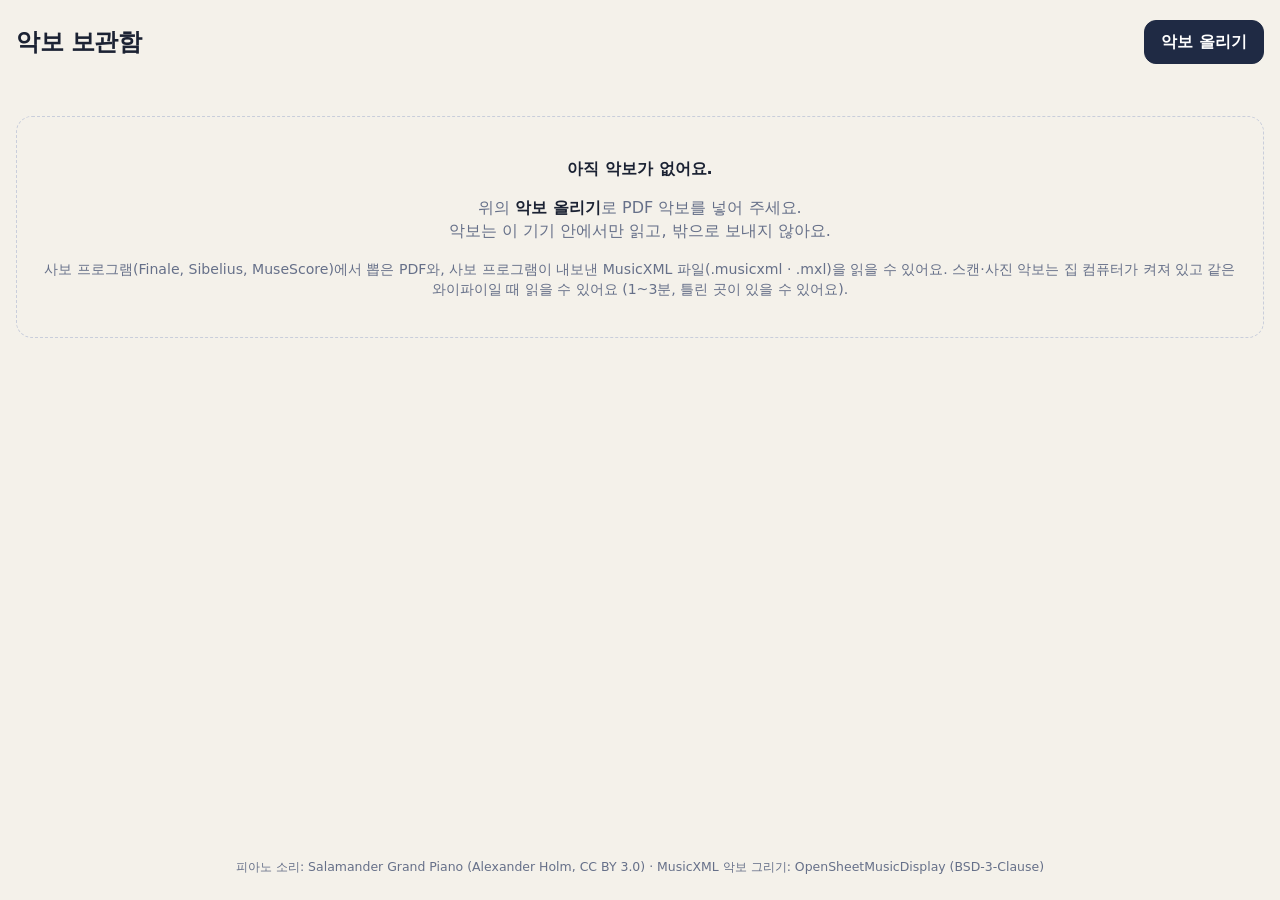
==== index.html @ 942d8638 "앱 올리기 2026-10-10 01:00" ====
<!doctype html>
<html lang="ko">
<head>
<meta charset="utf-8">
<meta name="viewport" content="width=device-width, initial-scale=1, viewport-fit=cover">
<meta name="theme-color" content="#1f2a44">
<meta name="apple-mobile-web-app-capable" content="yes">
<meta name="apple-mobile-web-app-title" content="악보 연습실">
<title>악보 연습실</title>
<link rel="manifest" href="manifest.webmanifest">
<link rel="icon" href="icon.svg" type="image/svg+xml">
<link rel="apple-touch-icon" href="icon.svg">
<link rel="stylesheet" href="style.css">
</head>
<body>

<section id="library" class="view">
  <header class="lib-head">
    <h1>악보 보관함</h1>
    <label class="btn primary">악보 올리기
      <input type="file" id="file" accept="application/pdf,.pdf,.musicxml,.mxl,.xml,image/*" hidden>
    </label>
  </header>
  <p id="libStatus" class="status" hidden></p>
  <ul id="songList" class="songs"></ul>
  <div id="empty" class="empty" hidden>
    <p><b>아직 악보가 없어요.</b></p>
    <p>위의 <b>악보 올리기</b>로 PDF 악보를 넣어 주세요.<br>악보는 이 기기 안에서만 읽고, 밖으로 보내지 않아요.</p>
    <p class="small">사보 프로그램(Finale, Sibelius, MuseScore)에서 뽑은 PDF와, 사보 프로그램이 내보낸 MusicXML 파일(.musicxml · .mxl)을 읽을 수 있어요. 스캔·사진 악보는 집 컴퓨터가 켜져 있고 같은 와이파이일 때 읽을 수 있어요 (1~3분, 틀린 곳이 있을 수 있어요).</p>
  </div>
  <p class="libtools"><button id="exportBtn" class="link" hidden>고친 기록 내보내기</button></p>
  <div id="devBox" class="dev" hidden></div>
  <footer class="credits">피아노 소리: Salamander Grand Piano (Alexander Holm, CC BY 3.0) · MusicXML 악보 그리기: OpenSheetMusicDisplay (BSD-3-Clause)</footer>
</section>

<section id="practice" class="view" hidden>
  <header class="top">
    <button id="back" class="icon" aria-label="보관함으로">‹</button>
    <div class="title"><b id="pTitle"></b><button id="pWhere" class="where" aria-label="마디 번호로 이동"></button></div>
    <a id="origBtn" class="btn" target="_blank" rel="noopener" hidden aria-label="올린 원본 악보를 새 창에서 보기">원본</a>
    <button id="zoomBtn" class="btn" aria-label="악보 크게 보기">100%</button>
    <button id="mixBtn" class="btn">파트·반주</button>
  </header>
  <p id="pStatus" class="status" hidden></p>
  <main id="score" class="score"></main>

  <div id="editBar" class="editbar" hidden>
    <div class="row">
      <button id="prevFlag" class="btn sm" aria-label="이전 확인 필요 마디">◀</button>
      <span id="flagInfo" class="flaginfo"></span>
      <button id="nextFlag" class="btn sm" aria-label="다음 확인 필요 마디">확인 마디 ▶</button>
      <button id="listenBtn" class="btn sm primary">이 마디 듣기</button>
    </div>
    <div id="editPanel" class="editpanel"></div>
  </div>

  <div class="dock">
    <div class="row main">
      <button id="toStart" class="icon big" aria-label="처음으로">⏮</button>
      <button id="play" class="play" aria-label="재생">▶</button>
      <button id="loopBtn" class="toggle wide">구간 반복</button>
      <button id="editBtn" class="toggle">고치기</button>
    </div>
    <div class="row opts">
      <div class="stepper" id="tempo" aria-label="빠르기">
        <button data-d="-1" aria-label="느리게">−</button>
        <button class="val" id="tempoVal" aria-label="빠르기 직접 입력">♩=72</button>
        <button data-d="1" aria-label="빠르게">+</button>
      </div>
      <div class="stepper" id="key" aria-label="키">
        <button data-d="-1" aria-label="반음 내리기">−</button>
        <span class="val" id="keyVal">원키</span>
        <button data-d="1" aria-label="반음 올리기">+</button>
      </div>
      <button id="countBtn" class="toggle">카운트인</button>
      <button id="metroBtn" class="toggle">메트로놈</button>
    </div>
  </div>

  <div id="sheetBack" class="sheet-back" hidden></div>
  <div id="sheet" class="sheet" hidden>
    <div class="sheet-head"><b>파트·반주</b><button id="sheetClose" class="icon" aria-label="닫기">✕</button></div>
    <div id="mixRows"></div>
  </div>
</section>

<script type="module" src="app.js"></script>
</body>
</html>
---- style.css ----
:root {
  --ink: #1b2233; --muted: #667089; --line: #dfe3ec; --bg: #f4f1ea; --card: #fffdf8;
  --brand: #1f2a44; --accent: #d9822b; --on: #1f6f5c; --warn: #b3261e;
  --cur: rgba(255, 190, 40, .30); --loop: rgba(60, 120, 230, .13);
  --safe-b: env(safe-area-inset-bottom, 0px);
}
* { box-sizing: border-box; -webkit-tap-highlight-color: transparent; }
html, body { height: 100%; margin: 0; }
body { font-family: "Pretendard", "Apple SD Gothic Neo", "Malgun Gothic", "Noto Sans KR", system-ui, sans-serif;
  color: var(--ink); background: var(--bg); font-size: 16px; line-height: 1.45; overscroll-behavior: none; }
button, input, select { font: inherit; color: inherit; }
button { cursor: pointer; border: 0; background: none; padding: 0; touch-action: manipulation; }
[hidden] { display: none !important; }
.view { height: 100%; display: flex; flex-direction: column; }

.btn { display: inline-flex; align-items: center; justify-content: center; min-height: 44px; padding: 0 16px;
  border-radius: 12px; border: 1px solid var(--line); background: var(--card); font-weight: 600; white-space: nowrap; }
.btn.primary { background: var(--brand); color: #fff; border-color: var(--brand); }
.icon { width: 44px; height: 44px; border-radius: 12px; font-size: 24px; line-height: 1; display: inline-flex; align-items: center; justify-content: center; }
.icon.big { font-size: 22px; border: 1px solid var(--line); background: var(--card); }
.status { margin: 0; padding: 10px 16px; background: #fff4dc; border-bottom: 1px solid #f0dcae; font-size: .92rem; }
.status.err { background: #fde7e5; border-color: #f3c1bc; color: var(--warn); }
.small { font-size: .88rem; color: var(--muted); }

/* 보관함 */
#library { overflow-y: auto; padding-bottom: calc(24px + var(--safe-b)); }
.lib-head { display: flex; align-items: center; justify-content: space-between; gap: 12px; padding: 20px 16px 12px; }
.lib-head h1 { margin: 0; font-size: 1.5rem; letter-spacing: -.02em; }
.songs { list-style: none; margin: 0; padding: 4px 16px; display: grid; gap: 10px; grid-template-columns: repeat(auto-fill, minmax(280px, 1fr)); }
.song { display: flex; align-items: stretch; background: var(--card); border: 1px solid var(--line); border-radius: 14px; overflow: hidden; }
.song .open { flex: 1; text-align: left; padding: 14px 16px; min-height: 68px; }
.song .open b { display: block; font-size: 1.05rem; }
.song .open span { display: block; color: var(--muted); font-size: .88rem; margin-top: 2px; }
.song .del { width: 48px; color: var(--muted); font-size: 18px; border-left: 1px solid var(--line); }
.empty { margin: 32px 16px; padding: 24px 20px; border: 1px dashed #c9cedb; border-radius: 16px; text-align: center; color: var(--muted); }
.empty b { color: var(--ink); }
.credits { margin-top: auto; padding: 24px 16px 0; font-size: .78rem; color: var(--muted); text-align: center; }
.dev { padding: 12px 16px; display: flex; gap: 8px; flex-wrap: wrap; }

/* 연습 화면 */
.top { display: flex; align-items: center; gap: 4px; padding: 6px 8px; background: var(--brand); color: #fff; }
.top .title { flex: 1; min-width: 0; display: flex; flex-direction: column; }
.top .title b { white-space: nowrap; overflow: hidden; text-overflow: ellipsis; font-size: 1rem; }
.top .where { text-align: left; font-size: .82rem; opacity: .85; color: #fff; text-decoration: underline dotted; text-underline-offset: 3px; }
.top .btn { background: rgba(255,255,255,.14); border-color: transparent; color: #fff; min-height: 40px; padding: 0 12px; }
.score { --zoom: 1; flex: 1; overflow: auto; -webkit-overflow-scrolling: touch; background: #8b8f99; padding: 8px 0 24px; }
.page { position: relative; width: calc(min(100%, 1100px) * var(--zoom)); margin: 0 auto 8px; background: #fff; box-shadow: 0 1px 6px rgba(0,0,0,.25); }
a.btn { text-decoration: none; display: inline-flex; align-items: center; }
a.btn[hidden] { display: none; }
.page canvas { position: absolute; inset: 0; width: 100%; height: 100%; display: block; }
.page > svg { position: absolute; inset: 0; width: 100%; height: 100%; display: block; }
.page .ov { position: absolute; inset: 0; }
.mbox { position: absolute; border-radius: 4px; }
.mbox.inloop { background: var(--loop); }
.mbox.cur { background: var(--cur); box-shadow: inset 0 0 0 2px rgba(217, 130, 43, .85); }
.mbox.pick { box-shadow: inset 0 0 0 2px rgba(60, 120, 230, .9); background: var(--loop); }
.mbox.flag::after { content: "확인"; position: absolute; top: -2px; right: 2px; font-size: 10px; font-weight: 700; color: #fff; background: var(--warn); border-radius: 6px; padding: 0 5px; }
.mbox.pflag::before { content: "반주 어림"; position: absolute; bottom: -2px; right: 2px; font-size: 10px; font-weight: 700; color: #fff; background: #7a8296; border-radius: 6px; padding: 0 5px; }
/* 재생 위치 표시: 세로줄(기본) / 마디만 옅게 강조 / 끄기 */
.playhead { position: absolute; width: 2px; margin-left: -1px; border-radius: 1px; pointer-events: none;
  background: rgba(214, 64, 40, .55); display: none; }
.score[data-cursor="line"] .playhead { display: block; }
.score[data-cursor="line"] .mbox.cur, .score[data-cursor="off"] .mbox.cur { background: none; box-shadow: none; }
.score[data-cursor="measure"] .mbox.cur { background: rgba(255, 190, 40, .16); box-shadow: none; }
.score .mbox.cur.inloop { background: var(--loop); }
.score .mbox.cur.pick { box-shadow: inset 0 0 0 2px rgba(60, 120, 230, .9); background: var(--loop); }

.dock { background: var(--card); border-top: 1px solid var(--line); padding: 8px 10px calc(8px + var(--safe-b)); display: grid; gap: 8px; }
.row { display: flex; align-items: center; gap: 8px; }
.row.main { justify-content: center; }
.row.opts { flex-wrap: wrap; justify-content: center; }
.play { width: 64px; height: 64px; border-radius: 50%; background: var(--accent); color: #fff; font-size: 26px; line-height: 1; box-shadow: 0 2px 8px rgba(217,130,43,.45); }
.play.on { background: var(--brand); box-shadow: none; }
.toggle { min-height: 44px; padding: 0 14px; border-radius: 12px; border: 1px solid var(--line); background: var(--card); font-weight: 600; font-size: .92rem; }
.toggle.on { background: var(--on); border-color: var(--on); color: #fff; }
.toggle.wide { min-width: 132px; }
.stepper { display: inline-flex; align-items: stretch; border: 1px solid var(--line); border-radius: 12px; overflow: hidden; background: var(--card); }
.stepper button[data-d] { width: 44px; min-height: 44px; font-size: 22px; font-weight: 600; user-select: none; -webkit-user-select: none; }
.stepper button[data-d]:active { background: #ece7db; }
.stepper .val { min-width: 76px; padding: 0 6px; display: inline-flex; align-items: center; justify-content: center; font-weight: 700;
  font-variant-numeric: tabular-nums; border-left: 1px solid var(--line); border-right: 1px solid var(--line); }
.stepper input { width: 76px; border: 0; text-align: center; font-weight: 700; background: #fff8e8; border-left: 1px solid var(--line); border-right: 1px solid var(--line); outline: none; }

.sheet-back { position: fixed; inset: 0; background: rgba(0,0,0,.35); }
.sheet { position: fixed; left: 0; right: 0; bottom: 0; max-height: 78%; overflow-y: auto; background: var(--card);
  border-radius: 18px 18px 0 0; padding: 8px 16px calc(20px + var(--safe-b)); box-shadow: 0 -6px 24px rgba(0,0,0,.25); max-width: 720px; margin: 0 auto; }
.sheet-head { display: flex; align-items: center; justify-content: space-between; position: sticky; top: 0; background: var(--card); padding: 4px 0; }
.mix { padding: 10px 0; border-top: 1px solid var(--line); display: grid; grid-template-columns: 1fr auto; gap: 6px 10px; align-items: center; }
.mix .name { font-weight: 700; }
.mix .name small { font-weight: 500; color: var(--muted); margin-left: 6px; }
.mix .btns { display: flex; gap: 6px; }
.mix .btns .toggle { min-height: 40px; padding: 0 12px; }
.mix input[type=range] { grid-column: 1 / -1; width: 100%; height: 32px; accent-color: var(--accent); }
.mix select { min-height: 40px; border-radius: 10px; border: 1px solid var(--line); background: #fff; padding: 0 8px; }

@media (min-width: 720px) {
  .dock { grid-template-columns: auto 1fr; align-items: center; padding-left: 16px; padding-right: 16px; }
  .row.opts { justify-content: flex-end; }
}

/* 편집 모드 */
.libtools { margin: 8px 16px 0; text-align: right; }
.link { color: var(--brand); text-decoration: underline; font-size: .9rem; padding: 8px 4px; }
.mbox.edited { border-bottom: 3px solid rgba(31, 111, 92, .85); }
.mbox.stale { border-bottom: 3px dashed rgba(217, 130, 43, .95); }
#practice.editing .row.opts, #practice.editing #loopBtn, #practice.editing #toStart { display: none; }
#practice.editing .mbox.sel { box-shadow: inset 0 0 0 2px rgba(40, 110, 220, .9); background: rgba(40, 110, 220, .06); }
.editbar { background: #eef2f8; border-top: 1px solid var(--line); padding: 6px 10px; display: grid; gap: 6px; max-height: 46vh; overflow-y: auto; }
.editbar .row { flex-wrap: wrap; }
.btn.sm { min-height: 40px; padding: 0 12px; font-size: .9rem; }
.flaginfo { font-size: .85rem; color: var(--muted); flex: 1; min-width: 60px; }
.editpanel { display: grid; gap: 6px; }
.editpanel .line { display: flex; flex-wrap: wrap; align-items: center; gap: 6px; }
.editpanel .lab { font-size: .82rem; color: var(--muted); min-width: 44px; }
.editpanel .what { font-weight: 700; flex: 1; min-width: 120px; }
.editpanel .toggle, .editpanel .btn { min-height: 36px; padding: 0 10px; font-size: .88rem; }
.editpanel .warn { color: var(--warn); font-size: .85rem; }
.editpanel input[type=text] { min-height: 40px; width: 96px; border: 1px solid var(--line); border-radius: 10px; padding: 0 10px; background: #fff; }
.editpanel label.chk { display: inline-flex; align-items: center; gap: 6px; font-size: .88rem; min-height: 40px; }
.nmark { position: absolute; width: 30px; height: 30px; border-radius: 50%; transform: translate(-50%, -50%);
  background: rgba(40, 110, 220, .16); box-shadow: 0 0 0 2px rgba(40, 110, 220, .75); }
.nmark.p1 { background: rgba(30, 150, 100, .16); box-shadow: 0 0 0 2px rgba(30, 150, 100, .8); }
.nmark.p2 { background: rgba(150, 70, 200, .16); box-shadow: 0 0 0 2px rgba(150, 70, 200, .8); }
.nmark.p3 { background: rgba(200, 120, 20, .16); box-shadow: 0 0 0 2px rgba(200, 120, 20, .8); }
.nmark.changed { background: rgba(31, 111, 92, .28); }
.nmark.added { border-radius: 6px; background: rgba(214, 64, 40, .2); box-shadow: 0 0 0 2px rgba(214, 64, 40, .85); }
.nmark.sel { box-shadow: 0 0 0 3px #111, 0 0 0 6px rgba(255, 210, 60, .9); z-index: 2; }
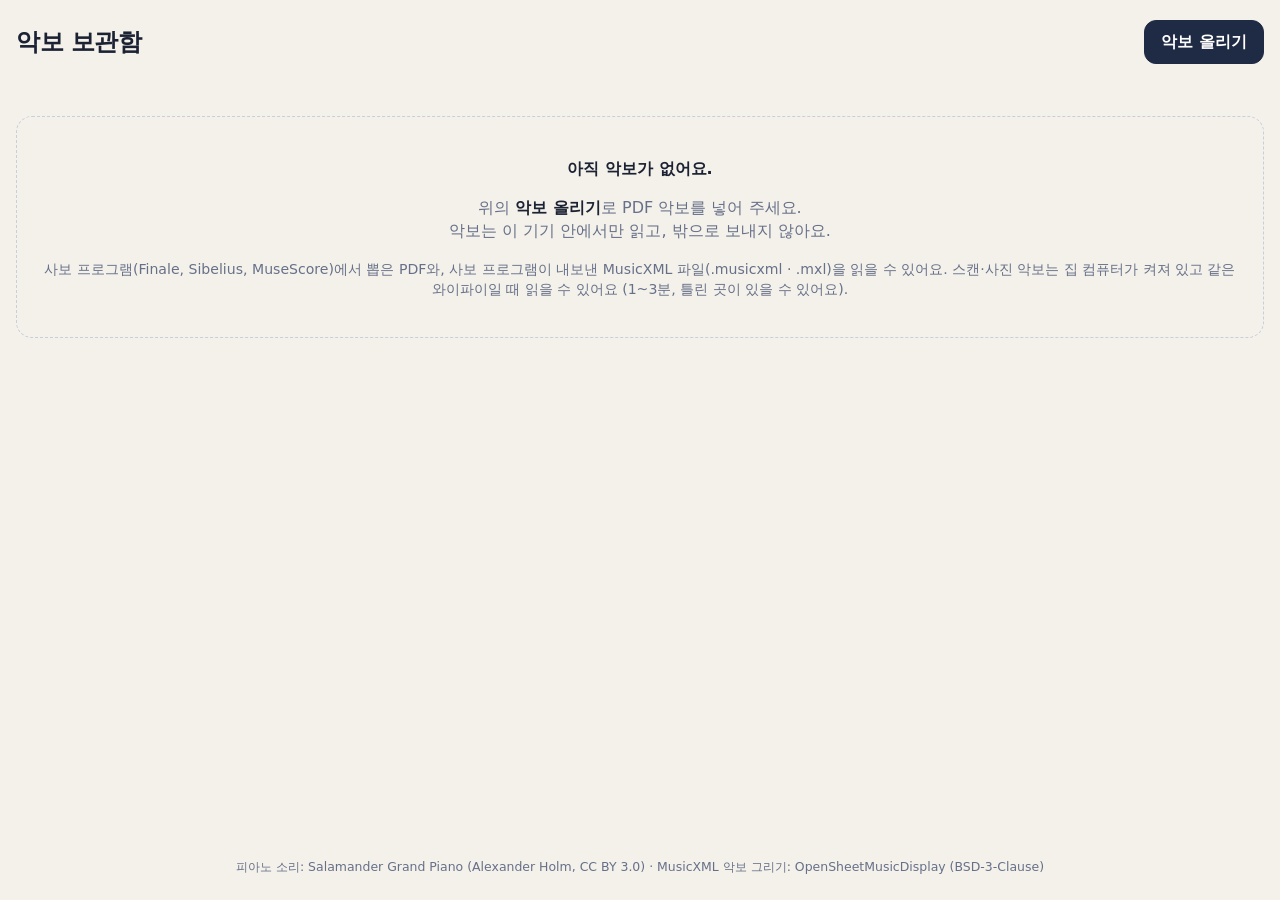
==== commit f82db6ed: "앱 올리기 2026-10-10 09:42" ====
--- a/index.html
+++ b/index.html
@@ -18,7 +18,7 @@
   <header class="lib-head">
     <h1>악보 보관함</h1>
     <label class="btn primary">악보 올리기
-      <input type="file" id="file" accept="application/pdf,.pdf,.musicxml,.mxl,.xml,image/*" hidden>
+      <input type="file" id="file" accept="application/pdf,.pdf,.musicxml,.mxl,.xml,.akbo,.json,application/json,image/*" hidden>
     </label>
   </header>
   <p id="libStatus" class="status" hidden></p>
--- a/style.css
+++ b/style.css
@@ -48,6 +48,7 @@
 a.btn { text-decoration: none; display: inline-flex; align-items: center; }
 a.btn[hidden] { display: none; }
 .page canvas { position: absolute; inset: 0; width: 100%; height: 100%; display: block; }
+.page > img.orig { position: absolute; inset: 0; width: 100%; height: 100%; display: block; }
 .page > svg { position: absolute; inset: 0; width: 100%; height: 100%; display: block; }
 .page .ov { position: absolute; inset: 0; }
 .mbox { position: absolute; border-radius: 4px; }
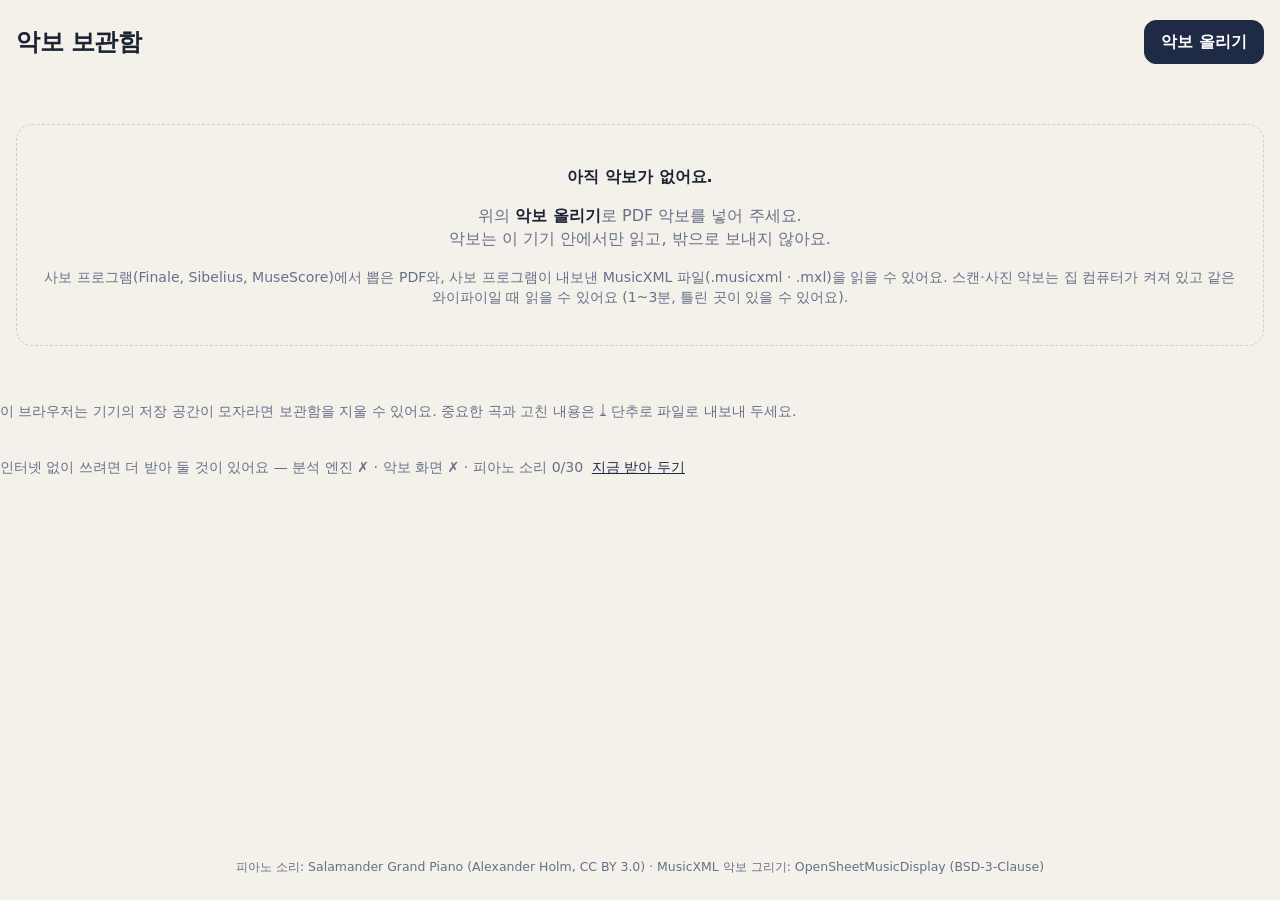
==== commit 3d785f36: "앱 올리기 2026-10-11 23:43" ====
--- a/index.html
+++ b/index.html
@@ -22,6 +22,8 @@
     </label>
   </header>
   <p id="libStatus" class="status" hidden></p>
+  <p class="libtools"><button id="cancelBtn" class="btn sm" hidden>읽기 취소</button></p>
+  <p id="slowAsk" class="libtools" hidden><span id="slowText"></span> <button id="waitMoreBtn" class="btn sm">더 기다리기</button> <button id="stopReadBtn" class="btn sm">취소</button></p>
   <ul id="songList" class="songs"></ul>
   <div id="empty" class="empty" hidden>
     <p><b>아직 악보가 없어요.</b></p>
@@ -29,6 +31,8 @@
     <p class="small">사보 프로그램(Finale, Sibelius, MuseScore)에서 뽑은 PDF와, 사보 프로그램이 내보낸 MusicXML 파일(.musicxml · .mxl)을 읽을 수 있어요. 스캔·사진 악보는 집 컴퓨터가 켜져 있고 같은 와이파이일 때 읽을 수 있어요 (1~3분, 틀린 곳이 있을 수 있어요).</p>
   </div>
   <p class="libtools"><button id="exportBtn" class="link" hidden>고친 기록 내보내기</button></p>
+  <p id="persistNote" class="small" hidden></p>
+  <p id="offlineNote" class="small" hidden></p>
   <div id="devBox" class="dev" hidden></div>
   <footer class="credits">피아노 소리: Salamander Grand Piano (Alexander Holm, CC BY 3.0) · MusicXML 악보 그리기: OpenSheetMusicDisplay (BSD-3-Clause)</footer>
 </section>
--- a/style.css
+++ b/style.css
@@ -90,6 +90,8 @@
 .mix .name { font-weight: 700; }
 .mix .name small { font-weight: 500; color: var(--muted); margin-left: 6px; }
 .mix .btns { display: flex; gap: 6px; }
+.mix .seg { grid-column: 1 / -1; display: flex; gap: 6px; flex-wrap: wrap; }
+.mix .seg .toggle { min-height: 38px; padding: 0 12px; flex: 1; }
 .mix .btns .toggle { min-height: 40px; padding: 0 12px; }
 .mix input[type=range] { grid-column: 1 / -1; width: 100%; height: 32px; accent-color: var(--accent); }
 .mix select { min-height: 40px; border-radius: 10px; border: 1px solid var(--line); background: #fff; padding: 0 8px; }
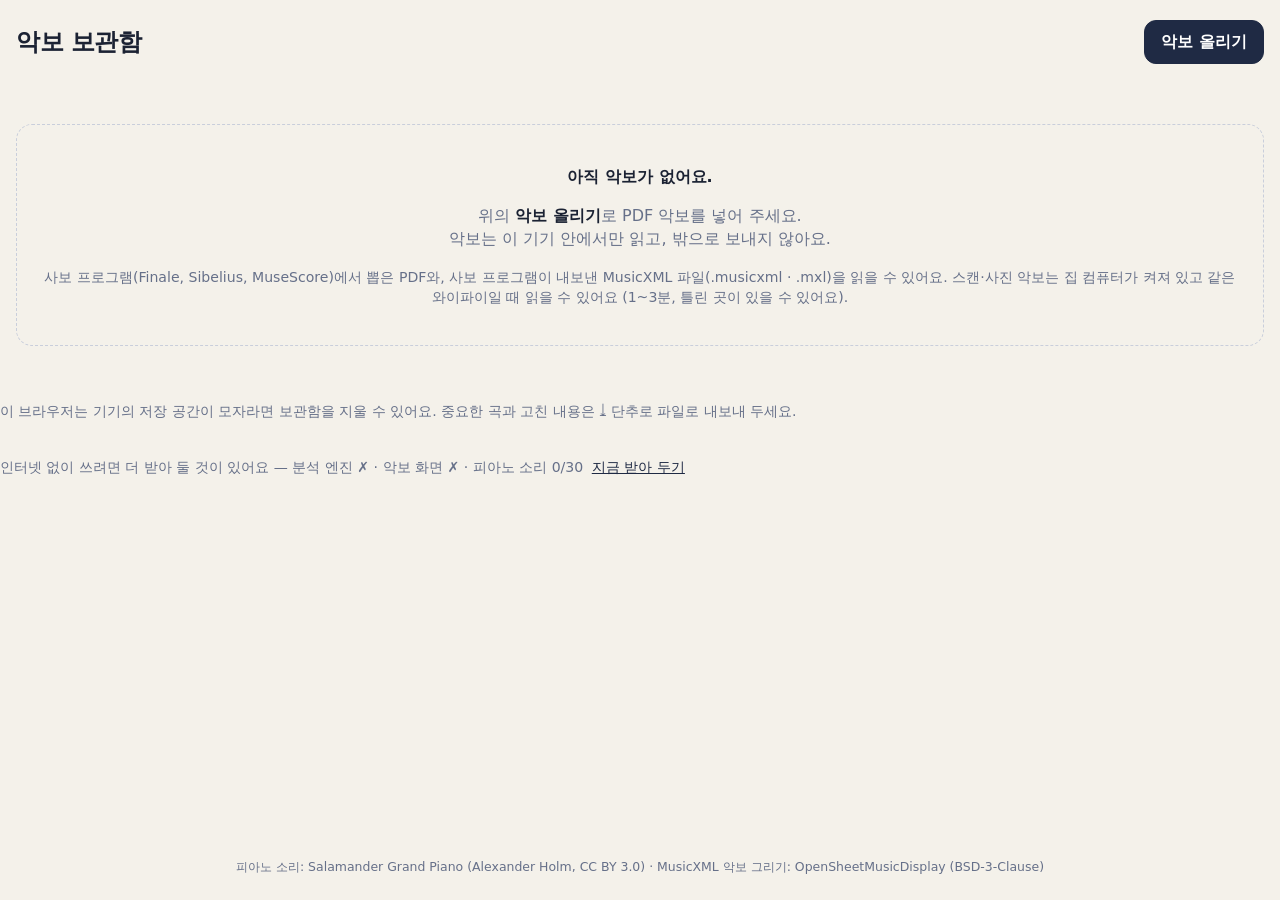
==== commit 2f985283: "앱 올리기 2026-10-12 14:04" ====
--- a/index.html
+++ b/index.html
@@ -78,6 +78,7 @@
       </div>
       <button id="countBtn" class="toggle">카운트인</button>
       <button id="metroBtn" class="toggle">메트로놈</button>
+      <span id="meterNow" class="meternow" aria-label="지금 마디의 박자표"></span>
     </div>
   </div>
 
--- a/style.css
+++ b/style.css
@@ -92,6 +92,9 @@
 .mix .btns { display: flex; gap: 6px; }
 .mix .seg { grid-column: 1 / -1; display: flex; gap: 6px; flex-wrap: wrap; }
 .mix .seg .toggle { min-height: 38px; padding: 0 12px; flex: 1; }
+.meternow { align-self: center; font-weight: 700; font-size: 14px; color: var(--muted); white-space: nowrap; }
+.mix .mixnote { grid-column: 1 / -1; color: var(--muted); font-size: 13px; line-height: 1.4; }
+.mix .mixnote.warn { color: var(--warn, #b45309); font-weight: 600; }
 .mix .btns .toggle { min-height: 40px; padding: 0 12px; }
 .mix input[type=range] { grid-column: 1 / -1; width: 100%; height: 32px; accent-color: var(--accent); }
 .mix select { min-height: 40px; border-radius: 10px; border: 1px solid var(--line); background: #fff; padding: 0 8px; }
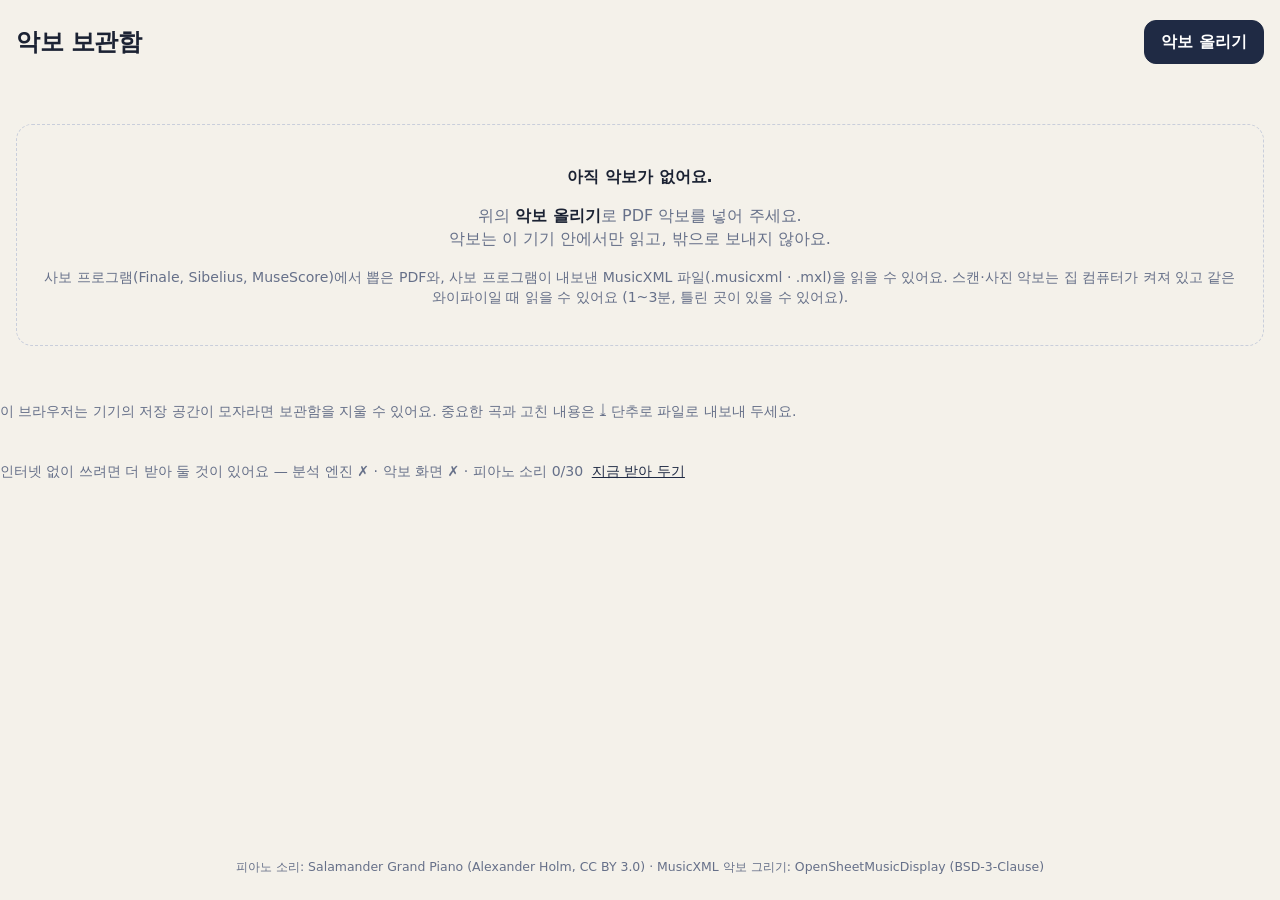
==== commit 1b63168b: "앱 올리기 2026-10-12 14:44" ====
--- a/index.html
+++ b/index.html
@@ -46,6 +46,7 @@
     <button id="mixBtn" class="btn">파트·반주</button>
   </header>
   <p id="pStatus" class="status" hidden></p>
+  <p id="pMissed" class="status err" hidden></p>
   <main id="score" class="score"></main>
 
   <div id="editBar" class="editbar" hidden>
@@ -78,6 +79,7 @@
       </div>
       <button id="countBtn" class="toggle">카운트인</button>
       <button id="metroBtn" class="toggle">메트로놈</button>
+      <button id="namesBtn" class="toggle" aria-label="앱이 읽은 음이름을 악보 위에 겹쳐 보기">읽은 음 보기</button>
       <span id="meterNow" class="meternow" aria-label="지금 마디의 박자표"></span>
     </div>
   </div>
--- a/style.css
+++ b/style.css
@@ -13,7 +13,8 @@
 [hidden] { display: none !important; }
 .view { height: 100%; display: flex; flex-direction: column; }
 
-.btn { display: inline-flex; align-items: center; justify-content: center; min-height: 44px; padding: 0 16px;
+/* 손가락으로 누르는 것은 모두 가로세로 44px 이상 (P3-4). 예외는 악보 위에 음악 크기대로 놓이는 마디 상자(.mbox)와 음표 표시(.nmark)뿐 */
+.btn { display: inline-flex; align-items: center; justify-content: center; min-height: 44px; min-width: 44px; padding: 0 16px;
   border-radius: 12px; border: 1px solid var(--line); background: var(--card); font-weight: 600; white-space: nowrap; }
 .btn.primary { background: var(--brand); color: #fff; border-color: var(--brand); }
 .icon { width: 44px; height: 44px; border-radius: 12px; font-size: 24px; line-height: 1; display: inline-flex; align-items: center; justify-content: center; }
@@ -39,10 +40,10 @@
 
 /* 연습 화면 */
 .top { display: flex; align-items: center; gap: 4px; padding: 6px 8px; background: var(--brand); color: #fff; }
-.top .title { flex: 1; min-width: 0; display: flex; flex-direction: column; }
-.top .title b { white-space: nowrap; overflow: hidden; text-overflow: ellipsis; font-size: 1rem; }
-.top .where { text-align: left; font-size: .82rem; opacity: .85; color: #fff; text-decoration: underline dotted; text-underline-offset: 3px; }
-.top .btn { background: rgba(255,255,255,.14); border-color: transparent; color: #fff; min-height: 40px; padding: 0 12px; }
+.top .title { flex: 1; min-width: 0; position: relative; min-height: 44px; }
+.top .title b { display: block; white-space: nowrap; overflow: hidden; text-overflow: ellipsis; font-size: 1rem; line-height: 1.4; pointer-events: none; position: relative; z-index: 1; }
+.top .where { position: absolute; inset: 0; display: flex; align-items: flex-end; text-align: left; font-size: .82rem; opacity: .85; color: #fff; text-decoration: underline dotted; text-underline-offset: 3px; }
+.top .btn { background: rgba(255,255,255,.14); border-color: transparent; color: #fff; min-height: 44px; padding: 0 12px; }
 .score { --zoom: 1; flex: 1; overflow: auto; -webkit-overflow-scrolling: touch; background: #8b8f99; padding: 8px 0 24px; }
 .page { position: relative; width: calc(min(100%, 1100px) * var(--zoom)); margin: 0 auto 8px; background: #fff; box-shadow: 0 1px 6px rgba(0,0,0,.25); }
 a.btn { text-decoration: none; display: inline-flex; align-items: center; }
@@ -56,6 +57,8 @@
 .mbox.cur { background: var(--cur); box-shadow: inset 0 0 0 2px rgba(217, 130, 43, .85); }
 .mbox.pick { box-shadow: inset 0 0 0 2px rgba(60, 120, 230, .9); background: var(--loop); }
 .mbox.flag::after { content: "확인"; position: absolute; top: -2px; right: 2px; font-size: 10px; font-weight: 700; color: #fff; background: var(--warn); border-radius: 6px; padding: 0 5px; }
+.mbox.usr::after { content: "✓ 확인함"; position: absolute; top: -2px; right: 2px; font-size: 10px; font-weight: 700; color: #fff; background: #1f6f5c; border-radius: 6px; padding: 0 5px; }
+.mbox.unsup { background-image: linear-gradient(#6b5aa8, #6b5aa8); background-repeat: no-repeat; background-size: 22px 4px; background-position: 3px 1px; }
 .mbox.pflag::before { content: "반주 어림"; position: absolute; bottom: -2px; right: 2px; font-size: 10px; font-weight: 700; color: #fff; background: #7a8296; border-radius: 6px; padding: 0 5px; }
 /* 재생 위치 표시: 세로줄(기본) / 마디만 옅게 강조 / 끄기 */
 .playhead { position: absolute; width: 2px; margin-left: -1px; border-radius: 1px; pointer-events: none;
@@ -72,7 +75,7 @@
 .row.opts { flex-wrap: wrap; justify-content: center; }
 .play { width: 64px; height: 64px; border-radius: 50%; background: var(--accent); color: #fff; font-size: 26px; line-height: 1; box-shadow: 0 2px 8px rgba(217,130,43,.45); }
 .play.on { background: var(--brand); box-shadow: none; }
-.toggle { min-height: 44px; padding: 0 14px; border-radius: 12px; border: 1px solid var(--line); background: var(--card); font-weight: 600; font-size: .92rem; }
+.toggle { min-height: 44px; min-width: 44px; padding: 0 14px; border-radius: 12px; border: 1px solid var(--line); background: var(--card); font-weight: 600; font-size: .92rem; }
 .toggle.on { background: var(--on); border-color: var(--on); color: #fff; }
 .toggle.wide { min-width: 132px; }
 .stepper { display: inline-flex; align-items: stretch; border: 1px solid var(--line); border-radius: 12px; overflow: hidden; background: var(--card); }
@@ -91,13 +94,13 @@
 .mix .name small { font-weight: 500; color: var(--muted); margin-left: 6px; }
 .mix .btns { display: flex; gap: 6px; }
 .mix .seg { grid-column: 1 / -1; display: flex; gap: 6px; flex-wrap: wrap; }
-.mix .seg .toggle { min-height: 38px; padding: 0 12px; flex: 1; }
+.mix .seg .toggle { min-height: 44px; padding: 0 12px; flex: 1; }
 .meternow { align-self: center; font-weight: 700; font-size: 14px; color: var(--muted); white-space: nowrap; }
 .mix .mixnote { grid-column: 1 / -1; color: var(--muted); font-size: 13px; line-height: 1.4; }
 .mix .mixnote.warn { color: var(--warn, #b45309); font-weight: 600; }
-.mix .btns .toggle { min-height: 40px; padding: 0 12px; }
-.mix input[type=range] { grid-column: 1 / -1; width: 100%; height: 32px; accent-color: var(--accent); }
-.mix select { min-height: 40px; border-radius: 10px; border: 1px solid var(--line); background: #fff; padding: 0 8px; }
+.mix .btns .toggle { min-height: 44px; padding: 0 12px; }
+.mix input[type=range] { grid-column: 1 / -1; width: 100%; height: 44px; margin: 0; accent-color: var(--accent); }
+.mix select { min-height: 44px; border-radius: 10px; border: 1px solid var(--line); background: #fff; padding: 0 8px; }
 
 @media (min-width: 720px) {
   .dock { grid-template-columns: auto 1fr; align-items: center; padding-left: 16px; padding-right: 16px; }
@@ -106,28 +109,46 @@
 
 /* 편집 모드 */
 .libtools { margin: 8px 16px 0; text-align: right; }
-.link { color: var(--brand); text-decoration: underline; font-size: .9rem; padding: 8px 4px; }
+.link { color: var(--brand); text-decoration: underline; font-size: .9rem; padding: 8px 4px; min-height: 44px; min-width: 44px; }
 .mbox.edited { border-bottom: 3px solid rgba(31, 111, 92, .85); }
 .mbox.stale { border-bottom: 3px dashed rgba(217, 130, 43, .95); }
 #practice.editing .row.opts, #practice.editing #loopBtn, #practice.editing #toStart { display: none; }
 #practice.editing .mbox.sel { box-shadow: inset 0 0 0 2px rgba(40, 110, 220, .9); background: rgba(40, 110, 220, .06); }
 .editbar { background: #eef2f8; border-top: 1px solid var(--line); padding: 6px 10px; display: grid; gap: 6px; max-height: 46vh; overflow-y: auto; }
 .editbar .row { flex-wrap: wrap; }
-.btn.sm { min-height: 40px; padding: 0 12px; font-size: .9rem; }
-.flaginfo { font-size: .85rem; color: var(--muted); flex: 1; min-width: 60px; }
+.btn.sm { min-height: 44px; padding: 0 12px; font-size: .9rem; }
+/* 확인 상태 요약은 단추들 위에 제 줄로 (폰에서 단추 사이에 끼면 다섯 줄로 접힌다) */
+.flaginfo { font-size: .85rem; color: var(--muted); flex: 1 0 100%; order: -1; }
 .editpanel { display: grid; gap: 6px; }
 .editpanel .line { display: flex; flex-wrap: wrap; align-items: center; gap: 6px; }
 .editpanel .lab { font-size: .82rem; color: var(--muted); min-width: 44px; }
 .editpanel .what { font-weight: 700; flex: 1; min-width: 120px; }
-.editpanel .toggle, .editpanel .btn { min-height: 36px; padding: 0 10px; font-size: .88rem; }
+.editpanel .toggle, .editpanel .btn { min-height: 44px; padding: 0 10px; font-size: .88rem; }
 .editpanel .warn { color: var(--warn); font-size: .85rem; }
-.editpanel input[type=text] { min-height: 40px; width: 96px; border: 1px solid var(--line); border-radius: 10px; padding: 0 10px; background: #fff; }
-.editpanel label.chk { display: inline-flex; align-items: center; gap: 6px; font-size: .88rem; min-height: 40px; }
+.editpanel .state { font-size: .85rem; color: var(--muted); }
+.editpanel .state.unsure { color: var(--warn); font-weight: 600; }
+.editpanel .state.user { color: #1f6f5c; font-weight: 600; }
+.editpanel .state.unsup { color: #6b5aa8; }
+.editpanel input[type=text] { min-height: 44px; width: 96px; border: 1px solid var(--line); border-radius: 10px; padding: 0 10px; background: #fff; }
+.editpanel label.chk { display: inline-flex; align-items: center; gap: 6px; font-size: .88rem; min-height: 44px; }
 .nmark { position: absolute; width: 30px; height: 30px; border-radius: 50%; transform: translate(-50%, -50%);
   background: rgba(40, 110, 220, .16); box-shadow: 0 0 0 2px rgba(40, 110, 220, .75); }
 .nmark.p1 { background: rgba(30, 150, 100, .16); box-shadow: 0 0 0 2px rgba(30, 150, 100, .8); }
 .nmark.p2 { background: rgba(150, 70, 200, .16); box-shadow: 0 0 0 2px rgba(150, 70, 200, .8); }
 .nmark.p3 { background: rgba(200, 120, 20, .16); box-shadow: 0 0 0 2px rgba(200, 120, 20, .8); }
+/* 읽은 음 보기: 음표 머리 위(가장 높은 음)·아래(가장 낮은 음)·옆(사이 음)에 작은 이름표 */
+/* 글자 크기는 확대해도 그대로다: 악보를 키우면 음표 사이가 벌어져서 이름표가 덜 겹친다 */
+.nname { position: absolute; font-size: 10px; line-height: 1; font-weight: 700; padding: 1px 2px; border-radius: 3px; white-space: nowrap;
+  pointer-events: none; background: rgba(255, 255, 255, .88); color: #1b4fb0; box-shadow: 0 0 0 1px rgba(27, 79, 176, .35); z-index: 1; }
+.nname.above { transform: translate(-50%, -170%); }
+.nname.above.far { transform: translate(-50%, -290%); }
+.nname.below { transform: translate(-50%, 75%); }
+.nname.below.far { transform: translate(-50%, 195%); }
+.nname.side { transform: translate(55%, -50%); }
+.nname.p1 { color: #17734d; box-shadow: 0 0 0 1px rgba(23, 115, 77, .4); }
+.nname.p2 { color: #7a3aa8; box-shadow: 0 0 0 1px rgba(122, 58, 168, .4); }
+.nname.p3 { color: #9a5a0c; box-shadow: 0 0 0 1px rgba(154, 90, 12, .4); }
+.nname.edited { background: rgba(214, 240, 226, .95); }
 .nmark.changed { background: rgba(31, 111, 92, .28); }
 .nmark.added { border-radius: 6px; background: rgba(214, 64, 40, .2); box-shadow: 0 0 0 2px rgba(214, 64, 40, .85); }
 .nmark.sel { box-shadow: 0 0 0 3px #111, 0 0 0 6px rgba(255, 210, 60, .9); z-index: 2; }
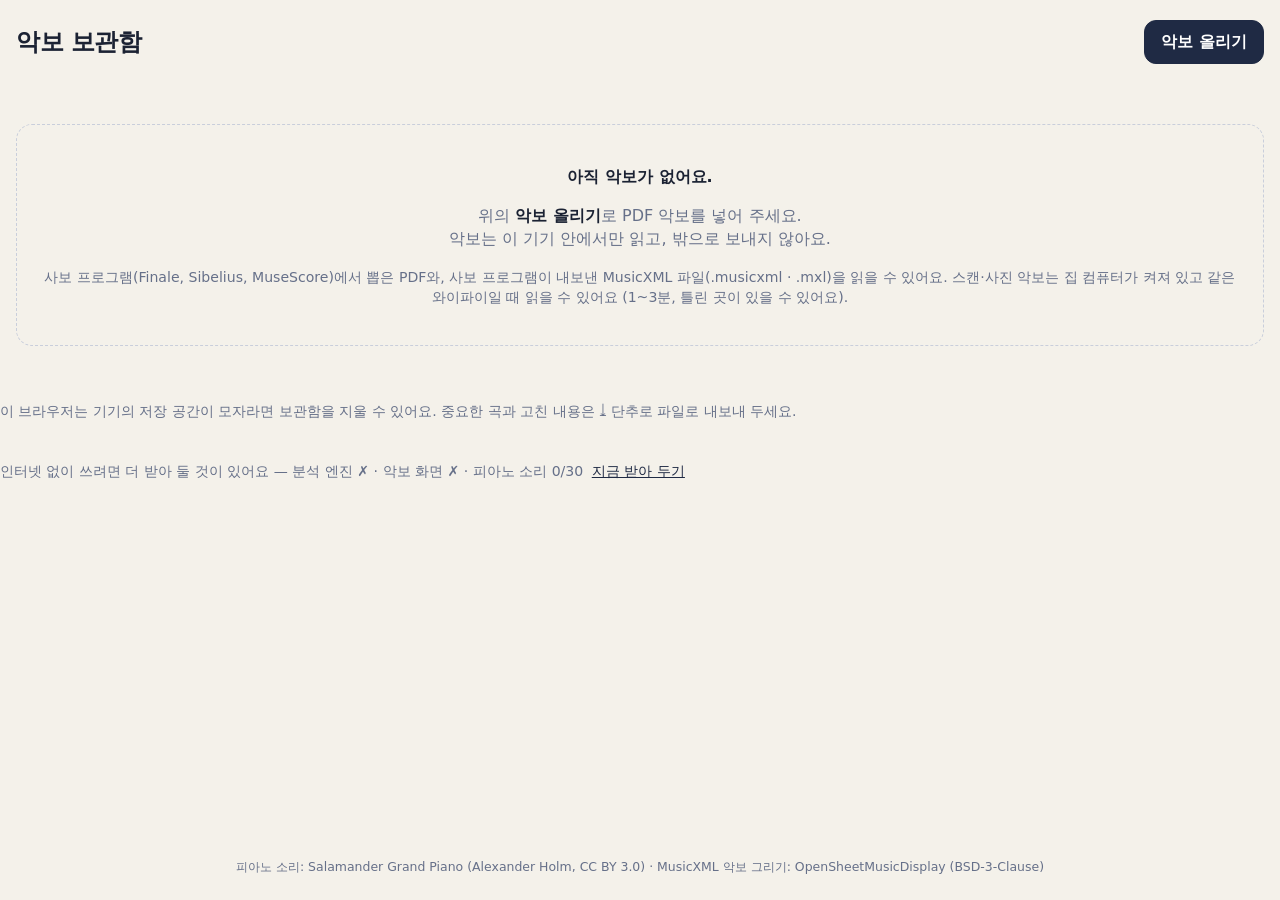
==== commit c99e0137: "앱 올리기 2026-10-20 00:02" ====
--- a/index.html
+++ b/index.html
@@ -21,6 +21,8 @@
       <input type="file" id="file" accept="application/pdf,.pdf,.musicxml,.mxl,.xml,.akbo,.json,application/json,image/*" hidden>
     </label>
   </header>
+  <p id="inappNote" class="status" hidden>카카오톡 안에서 열었어요. 여기서는 악보가 카카오톡 안에만 저장되고 홈 화면에 추가할 수 없어요.
+    <button class="btn sm">Safari·크롬으로 열기</button></p>
   <p id="libStatus" class="status" hidden></p>
   <p class="libtools"><button id="cancelBtn" class="btn sm" hidden>읽기 취소</button></p>
   <p id="slowAsk" class="libtools" hidden><span id="slowText"></span> <button id="waitMoreBtn" class="btn sm">더 기다리기</button> <button id="stopReadBtn" class="btn sm">취소</button></p>
@@ -91,6 +93,44 @@
   </div>
 </section>
 
+<div id="bootFail" class="bootfail" hidden></div>
+<script>
+// 앱이 시작하다 멈췄을 때(오래된 브라우저, 받지 못한 파일 등) 빈 화면 대신 까닭과 기기 정보를 보여 준다 — 이 화면을 찍어 보내면 원인을 찾을 수 있다.
+// 이 부분은 오래된 브라우저에서도 돌도록 옛 문법만 쓴다.
+(function () {
+  var errs = [];
+  function ios() { var m = /(?:iPhone|iPad|iPod).*? OS (\d+)_(\d+)/.exec(navigator.userAgent); return m ? m[1] + "." + m[2] : ""; }
+  function show() {
+    if (window.__appReady) return;
+    var el = document.getElementById("bootFail");
+    if (!el || !el.hidden) return;
+    var v = ios(), old = v && parseFloat(v) < 15;
+    el.hidden = false;
+    var h = document.createElement("p"); h.innerHTML = "<b>앱을 시작하지 못했어요.</b>";
+    var p = document.createElement("p");
+    p.textContent = old ? "이 기기의 iOS(" + v + ")가 너무 오래되었어요. 설정 → 일반 → 소프트웨어 업데이트로 올린 뒤 다시 열어 주세요."
+      : "인터넷이 되는지 확인하고 아래 단추를 눌러 주세요. 그래도 안 되면 이 화면을 찍어서 보내 주세요.";
+    var b = document.createElement("button"); b.className = "btn primary"; b.textContent = "다시 불러오기";
+    b.onclick = function () { location.reload(); };
+    var d = document.createElement("p"); d.className = "small";
+    d.textContent = "기기 정보: " + navigator.userAgent + (errs.length ? " / 오류: " + errs.slice(0, 3).join(" | ") : " / 오류 없음(시간 초과)");
+    el.appendChild(h); el.appendChild(p); el.appendChild(b); el.appendChild(d);
+  }
+  window.addEventListener("error", function (e) { if (e && e.message) { errs.push(e.message); setTimeout(show, 1500); } });
+  window.addEventListener("unhandledrejection", function (e) { errs.push(String(e && e.reason && (e.reason.message || e.reason))); });
+  setTimeout(show, 20000);
+  // 카카오톡 안에서 링크를 연 경우: 보관함이 카카오톡 안에 따로 생기고, 홈 화면에 추가할 수 없다 → Safari·크롬으로 열기를 권한다
+  if (/KAKAOTALK/i.test(navigator.userAgent)) {
+    document.addEventListener("DOMContentLoaded", function () {
+      var n = document.getElementById("inappNote");
+      if (!n) return;
+      n.hidden = false;
+      n.querySelector("button").onclick = function () { location.href = "kakaotalk://web/openExternal?url=" + encodeURIComponent(location.href); };
+    });
+  }
+})();
+</script>
+<script nomodule>document.getElementById("bootFail").hidden = false; document.getElementById("bootFail").textContent = "이 브라우저는 너무 오래되어 앱을 열 수 없어요. 기기의 소프트웨어(iOS·안드로이드)를 업데이트하거나 다른 브라우저로 열어 주세요.";</script>
 <script type="module" src="app.js"></script>
 </body>
 </html>
--- a/style.css
+++ b/style.css
@@ -152,3 +152,7 @@
 .nmark.changed { background: rgba(31, 111, 92, .28); }
 .nmark.added { border-radius: 6px; background: rgba(214, 64, 40, .2); box-shadow: 0 0 0 2px rgba(214, 64, 40, .85); }
 .nmark.sel { box-shadow: 0 0 0 3px #111, 0 0 0 6px rgba(255, 210, 60, .9); z-index: 2; }
+
+/* 앱이 시작하지 못했을 때의 안내 (index.html) */
+.bootfail { margin: 16px; padding: 14px 16px; background: #fff4e5; border: 1px solid #e0a040; border-radius: 10px; }
+.bootfail .small { word-break: break-all; }
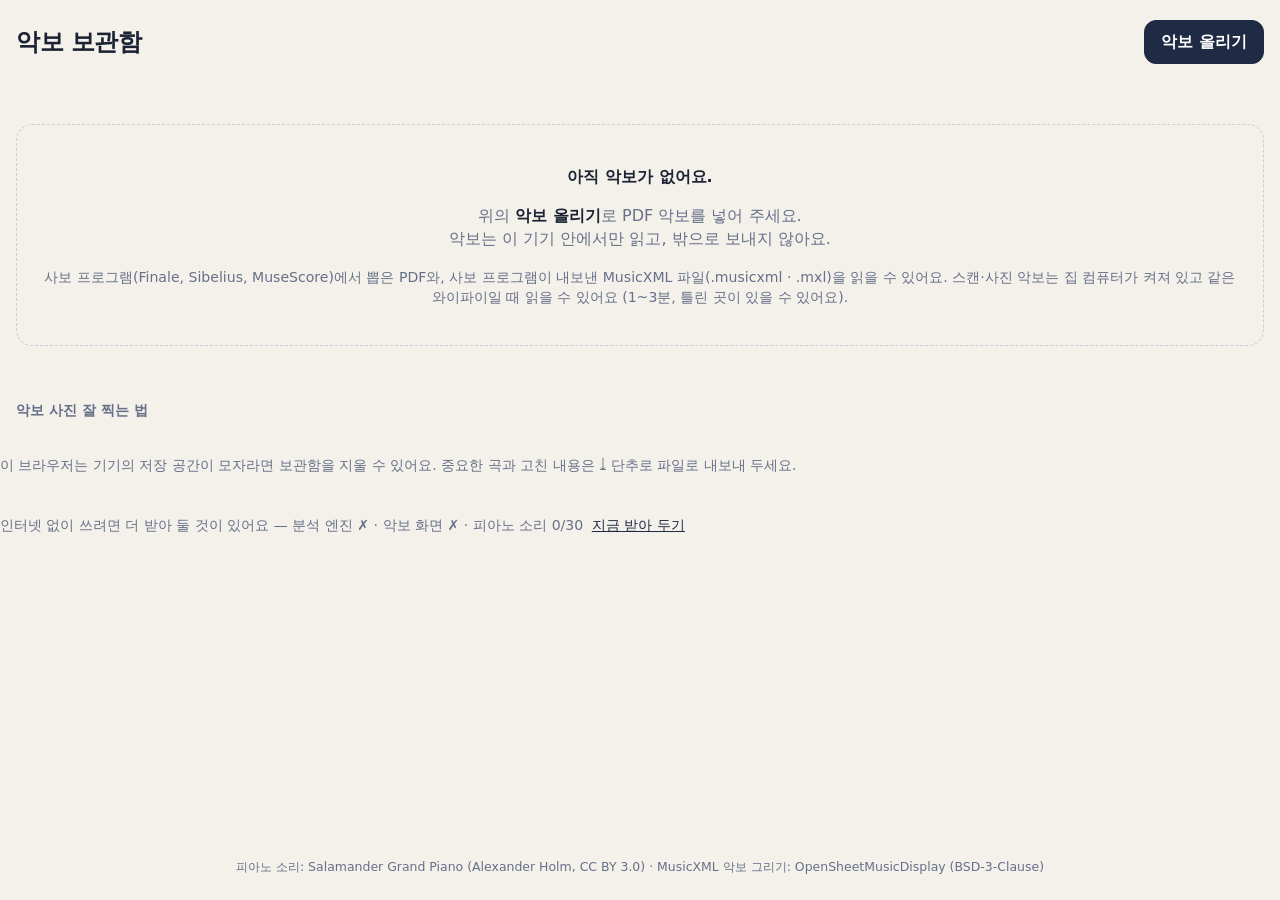
==== commit a32deec7: "앱 올리기 2026-10-31 22:23" ====
--- a/index.html
+++ b/index.html
@@ -32,6 +32,17 @@
     <p>위의 <b>악보 올리기</b>로 PDF 악보를 넣어 주세요.<br>악보는 이 기기 안에서만 읽고, 밖으로 보내지 않아요.</p>
     <p class="small">사보 프로그램(Finale, Sibelius, MuseScore)에서 뽑은 PDF와, 사보 프로그램이 내보낸 MusicXML 파일(.musicxml · .mxl)을 읽을 수 있어요. 스캔·사진 악보는 집 컴퓨터가 켜져 있고 같은 와이파이일 때 읽을 수 있어요 (1~3분, 틀린 곳이 있을 수 있어요).</p>
   </div>
+  <details class="tips">
+    <summary>악보 사진 잘 찍는 법</summary>
+    <ul>
+      <li>종이 <b>네 모서리가 다 보이게</b>, 종이보다 어두운 바닥(책상) 위에 놓고 찍어 주세요. 앱이 종이를 찾아 반듯하게 펴요.</li>
+      <li>폰을 종이와 나란하게, <b>바로 위에서</b> 찍어 주세요.</li>
+      <li><b>밝은 곳</b>에서, 폰·손 그림자가 악보에 지지 않게 해 주세요.</li>
+      <li><b>흔들리지 않게</b> — 팔꿈치를 책상에 대면 좋아요. 흐리면 앱이 다시 찍기를 권해요.</li>
+      <li>책은 최대한 펴 주세요 (가운데가 휘면 틀리기 쉬워요). 한 장에 한 쪽씩 찍어요.</li>
+      <li>쪽이 많으면 폰의 스캔 기능(메모·파일 앱 등)으로 PDF를 만들어 올리면 편해요.</li>
+    </ul>
+  </details>
   <p class="libtools"><button id="exportBtn" class="link" hidden>고친 기록 내보내기</button></p>
   <p id="persistNote" class="small" hidden></p>
   <p id="offlineNote" class="small" hidden></p>
@@ -49,6 +60,7 @@
   </header>
   <p id="pStatus" class="status" hidden></p>
   <p id="pMissed" class="status err" hidden></p>
+  <p id="pCheck" class="status check" hidden><span id="pCheckText"></span><button id="pCheckGo" class="btn sm">첫 확인 마디 고치기</button></p>
   <main id="score" class="score"></main>
 
   <div id="editBar" class="editbar" hidden>
--- a/style.css
+++ b/style.css
@@ -21,6 +21,8 @@
 .icon.big { font-size: 22px; border: 1px solid var(--line); background: var(--card); }
 .status { margin: 0; padding: 10px 16px; background: #fff4dc; border-bottom: 1px solid #f0dcae; font-size: .92rem; }
 .status.err { background: #fde7e5; border-color: #f3c1bc; color: var(--warn); }
+.status.check { display: flex; align-items: center; gap: 10px; flex-wrap: wrap; padding-top: 4px; padding-bottom: 4px; }
+.status.check[hidden] { display: none; }
 .small { font-size: .88rem; color: var(--muted); }
 
 /* 보관함 */
@@ -109,6 +111,9 @@
 
 /* 편집 모드 */
 .libtools { margin: 8px 16px 0; text-align: right; }
+.tips { margin: 10px 16px 0; font-size: .9rem; color: var(--muted); }
+.tips summary { min-height: 44px; display: flex; align-items: center; cursor: pointer; color: inherit; font-weight: 600; }
+.tips ul { margin: 0 0 8px; padding-left: 1.2em; line-height: 1.5; }
 .link { color: var(--brand); text-decoration: underline; font-size: .9rem; padding: 8px 4px; min-height: 44px; min-width: 44px; }
 .mbox.edited { border-bottom: 3px solid rgba(31, 111, 92, .85); }
 .mbox.stale { border-bottom: 3px dashed rgba(217, 130, 43, .95); }
